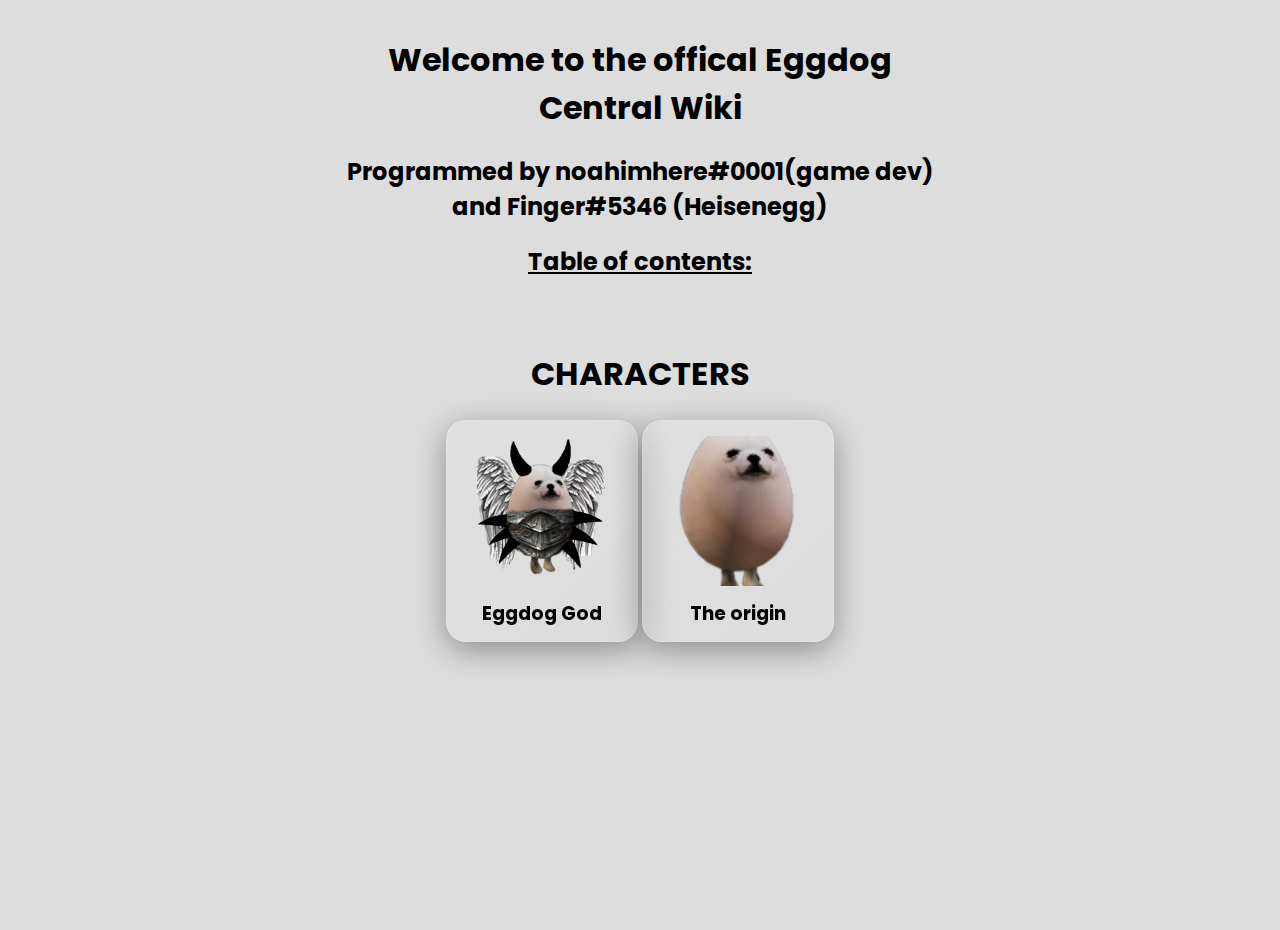
==== public/index.html @ 449f8de4 "firebase" ====
<!DOCTYPE html>
<html>

<head>
  <meta charset="utf-8">
  <meta name="viewport" content="width=device-width">
  <title>Why are you here?</title>
  <link href="style.css" rel="stylesheet" type="text/css" />
  <link rel="preconnect" href="https://fonts.googleapis.com">
  <link rel="preconnect" href="https://fonts.gstatic.com" crossorigin>
  <link href="https://fonts.googleapis.com/css2?family=Poppins:wght@300&display=swap" rel="stylesheet">
</head>
<script src="script.js"></script>

<body>
  <div class="middleContent">
    <h1>Welcome to the offical Eggdog Central Wiki</h1>
    <h2>Programmed by noahimhere#0001(game dev) and Finger#5346 (Heisenegg)</h3>
    <script src="script.js"></script>
    <h2><u>Table of contents:</u></h2>
    </p>

    <div class="products">
      <div class="Works">
        <h1>CHARACTERS</h1>
        <div class="row">
            <div class="product">
                <a href="TheEggdogGod.html">
                    <img src="Images/theEggdogGod.png" height="150px", alt="Eggdog god">
                    <h3>Eggdog God</h3>
                </a>
            </div>
            <div class="product">
              <a href="Origin.html">
                  <img src="Images/Eggdog.webp" height="150px", alt="Eggdog">
                  <h3>The origin</h3>
              </a>
          </div>
  </div>
</body>
</html>
---- public/style.css ----
html, body {
  height: 100%;
  width: 100%;
  margin: 0;
  background: rgb(221, 221, 221);
  font-family: 'Poppins', sans-serif;
}

.indented{ 
  padding-left: 50pt; 
  padding-right: 50pt; 
  width:300px;
} 
hr{
        height: 3.5px;
        background-color: #0d0d0d;
        border: none;
        width:300px;
        margin-inline-start: 0;
        margin-inline-end: 0;
    }
#background {
    transition: background-color 2s;
}
.button {
  background-color: #1c87c9;
  box-shadow: 0 5px 0 #105cad;
  color: white;
  padding: 1em 1.5em;
  position: relative;
  text-decoration: none;
  display: inline-block;
        }
.small {
   display: block; 
   text-align: center; 
} 
.floatRight{
  float:right;
  width: 300px;
}





.character{
  position: absolute;
  width: 300px;
}
table, th, td {
  border:1px solid black;
}

tbody{
  float: right;
  width: 300px;
}
/* for the parts where the content have to be centered / in the middle */
.middleContent{
  height : 100%;
  margin-left : auto;
  margin-right : auto;
  width: 600px;
  padding: 15px 5px;
  height: 100vh;
}

.subtitle{
  background-color: #000000; color:#FFF
}
.test {
  width:400px;
  background:#f00;
}

/* Lame stuff  */
table {
  border-collapse:collapse;
  padding:0;
width: 300px;

}
table td {
  width:25%;
  display:table-cell;
  vertical-align:top;
  height:0px;
  padding: 5px;
}
table td div {
  background:green;
  height:100%;
}

table, th, td {

border-radius: 7px;
}

header{
  position:absolute;
}


th, td{
border-radius: 7px;
}
table {
border-collapse: separate;
border-spacing: 0;
}
table tr th,
table tr td {
border-right: 1px solid #bbb;
border-bottom: 1px solid #bbb;
padding: 5px;
}
table tr th:first-child,
table tr td:first-child {
border-left: 1px solid #bbb;
}
table tr th {
background: #eee;
border-top: 1px solid #bbb;
text-align: left;
}

/* top-left border-radius */
table tr:first-child th:first-child {
border-top-left-radius: 6px;
}

/* top-right border-radius */
table tr:first-child th:last-child {
border-top-right-radius: 6px;
}

/* bottom-left border-radius */
table tr:last-child td:first-child {
border-bottom-left-radius: 6px;
}

/* bottom-right border-radius */
table tr:last-child td:last-child {
border-bottom-right-radius: 6px;
}

.inlined{
  display: inline;
  width: 300px;
}

.indented p{
  width: 200px;
}


.indented ul{
  width: 200px;
}

.middleContent h1, .middleConnect h3, .middleContent h2{
  text-align: center;
}

.row {
  text-align: center;
  display: block;
  margin-left: auto;
  margin-right: auto;
  margin-bottom: 80px;
}



.product, .product button{
  line-height: 50px;
  height:220px;
  position:relative;
  display:inline-block;
  width:190px;
  top:0;
  transition: top ease 0.5s;
  background: linear-gradient(135deg, rgba(255, 255, 255, 0.1), rgba(255, 255, 255, 0)) !important;
  backdrop-filter: blur(10px);
  -webkit-backdrop-filter: blur(10px);
  border-radius: 20px;
  border:1px solid rgba(255, 255, 255, 0.18);
  box-shadow: 0 8px 32px 0 rgba(0, 0, 0, 0.37);
}



.product a, .product button{
  text-decoration: none;
  color:black;
  margin: auto;
  position: absolute;
  top: 0; left: 0; bottom: 0; right: 0;
}


.product a img, .product button img{
  transform: translateY(10%);
  border-radius:15px;
  vertical-align: middle;
  width:130px;
  object-fit: cover;
}



.product:hover{
  top: -10px;
}


/* useless now
.button {
  
  border: none;
  color: black;
  background-color: white;
    padding: 8px 30px;
    text-align: center;
    text-decoration: none;
    font-size: 1.5em;
    margin-right: auto;
    margin-left: auto;
    cursor: pointer;
    border-radius: 40px;
  
  }
  
  */




/* Make sure you are not accessing this website on a 2009 Nokia */
.screencheck{
  background: transparent;
  z-index: -5;
}
.centeredscrfail{
  height: 100vh;
  display: flex;
  justify-content: center;
  align-items: center;
  color:transparent;
  z-index:0;
  background-color: transparent;
  display:none;
}
.products{
  position: relative;
  padding: 100px;
  z-index: 100;
  padding: 30px 0px;
}
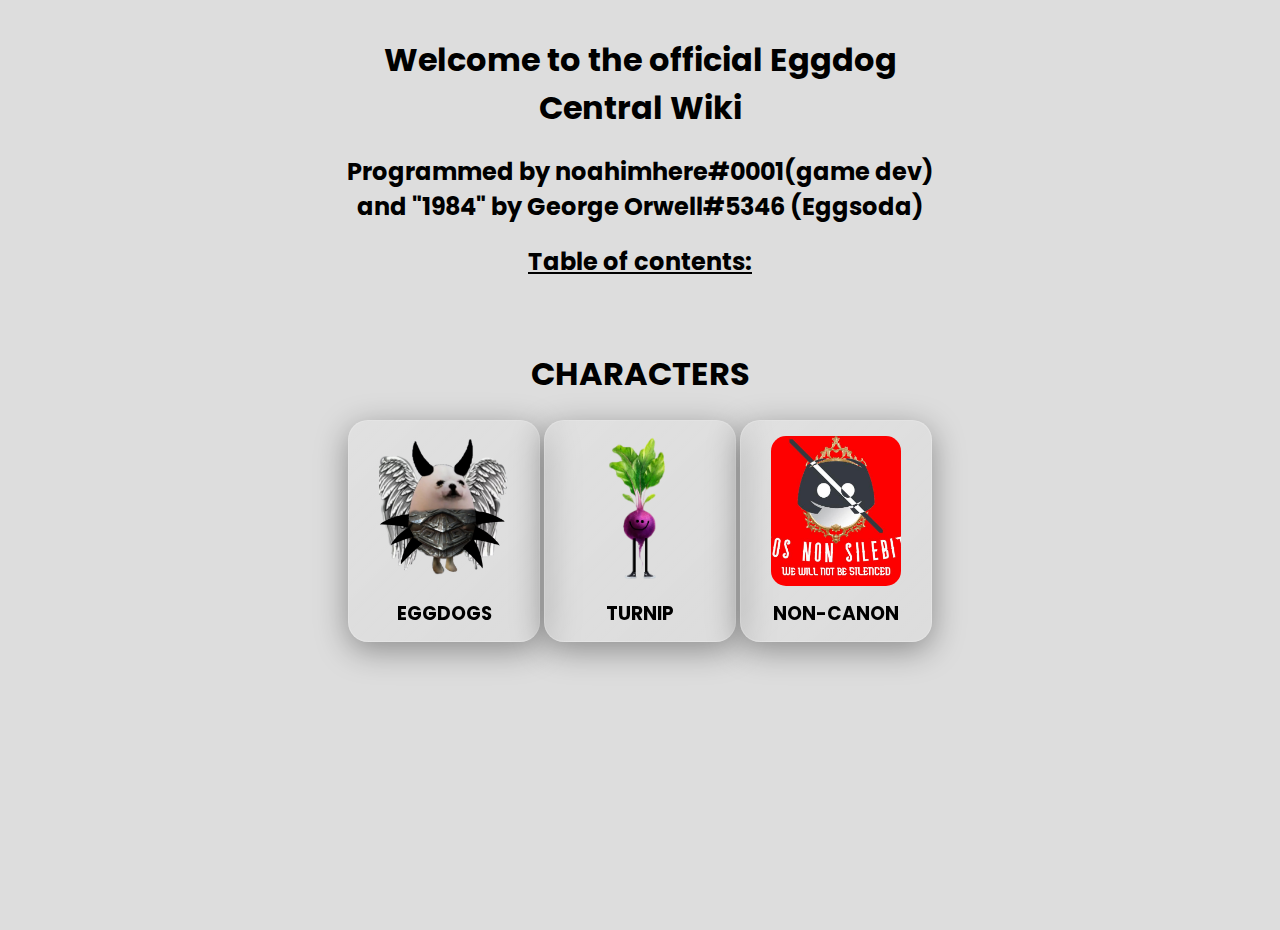
==== commit 8edda649: "Added categories and Alt wars -heisenegg" ====
--- a/public/index.html
+++ b/public/index.html
@@ -4,7 +4,7 @@
 <head>
   <meta charset="utf-8">
   <meta name="viewport" content="width=device-width">
-  <title>Why are you here?</title>
+  <title>Merry Eggmas!</title>
   <link href="style.css" rel="stylesheet" type="text/css" />
   <link rel="preconnect" href="https://fonts.googleapis.com">
   <link rel="preconnect" href="https://fonts.gstatic.com" crossorigin>
@@ -14,28 +14,34 @@
 
 <body>
   <div class="middleContent">
-    <h1>Welcome to the offical Eggdog Central Wiki</h1>
-    <h2>Programmed by noahimhere#0001(game dev) and Finger#5346 (Heisenegg)</h3>
-    <script src="script.js"></script>
-    <h2><u>Table of contents:</u></h2>
-    </p>
+    <h1>Welcome to the official Eggdog Central Wiki</h1>
+    <h2>Programmed by noahimhere#0001(game dev) and "1984" by George Orwell#5346 (Eggsoda)</h3>
+      <script src="script.js"></script>
+      <h2><u>Table of contents:</u></h2>
+      </p>
 
-    <div class="products">
-      <div class="Works">
-        <h1>CHARACTERS</h1>
-        <div class="row">
+      <div class="products">
+        <div class="Works">
+          <h1>CHARACTERS</h1>
+          <div class="row">
             <div class="product">
-                <a href="TheEggdogGod.html">
-                    <img src="Images/theEggdogGod.png" height="150px", alt="Eggdog god">
-                    <h3>Eggdog God</h3>
-                </a>
+              <a href="Eggdogs.html">
+                <img src="Images/theEggdogGod.png" height="150px" , alt="Eggdog god">
+                <h3>EGGDOGS</h3>
+              </a>
             </div>
             <div class="product">
-              <a href="Origin.html">
-                  <img src="Images/Eggdog.webp" height="150px", alt="Eggdog">
-                  <h3>The origin</h3>
+              <a href="Turnips.html">
+                <img src="Images/Turnips.png" height="150px" , alt="Turnip">
+                <h3>TURNIP</h3>
               </a>
-          </div>
-  </div>
+            </div>
+            <div class="product">
+              <a href="nonCanon.html">
+                <img src="Images/orderOfAltsFlag.jpg" height="150px" , alt="Order of the Alts">
+                <h3>NON-CANON</h3>
+              </a>
+            </div>
 </body>
+
 </html>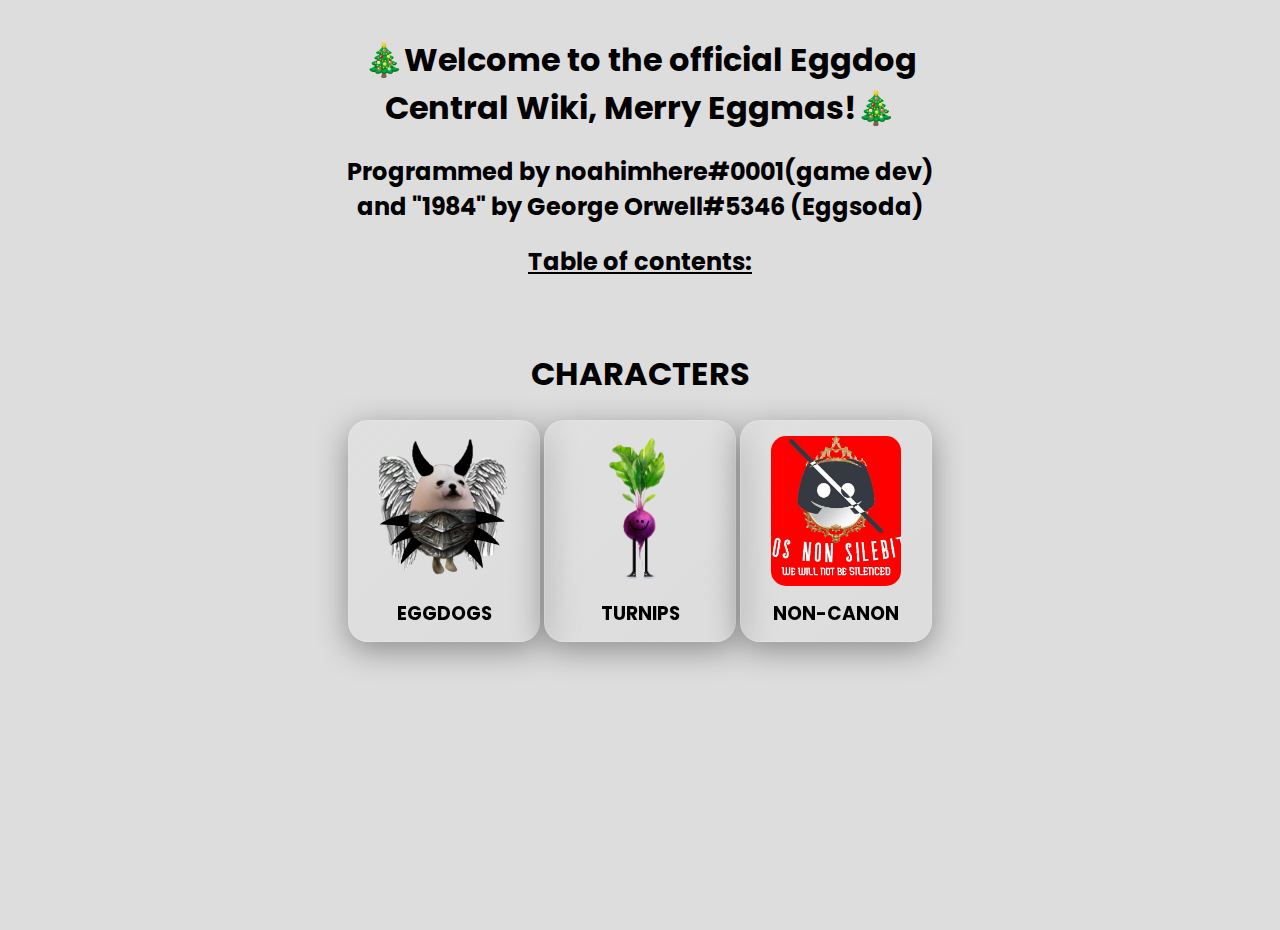
==== commit 18b82862: "Update index.html" ====
--- a/public/index.html
+++ b/public/index.html
@@ -14,7 +14,7 @@
 
 <body>
   <div class="middleContent">
-    <h1>Welcome to the official Eggdog Central Wiki</h1>
+    <h1>🎄Welcome to the official Eggdog Central Wiki, Merry Eggmas!🎄</h1>
     <h2>Programmed by noahimhere#0001(game dev) and "1984" by George Orwell#5346 (Eggsoda)</h3>
       <script src="script.js"></script>
       <h2><u>Table of contents:</u></h2>
@@ -33,7 +33,7 @@
             <div class="product">
               <a href="Turnips.html">
                 <img src="Images/Turnips.png" height="150px" , alt="Turnip">
-                <h3>TURNIP</h3>
+                <h3>TURNIPS</h3>
               </a>
             </div>
             <div class="product">
@@ -44,4 +44,4 @@
             </div>
 </body>
 
-</html>+</html>
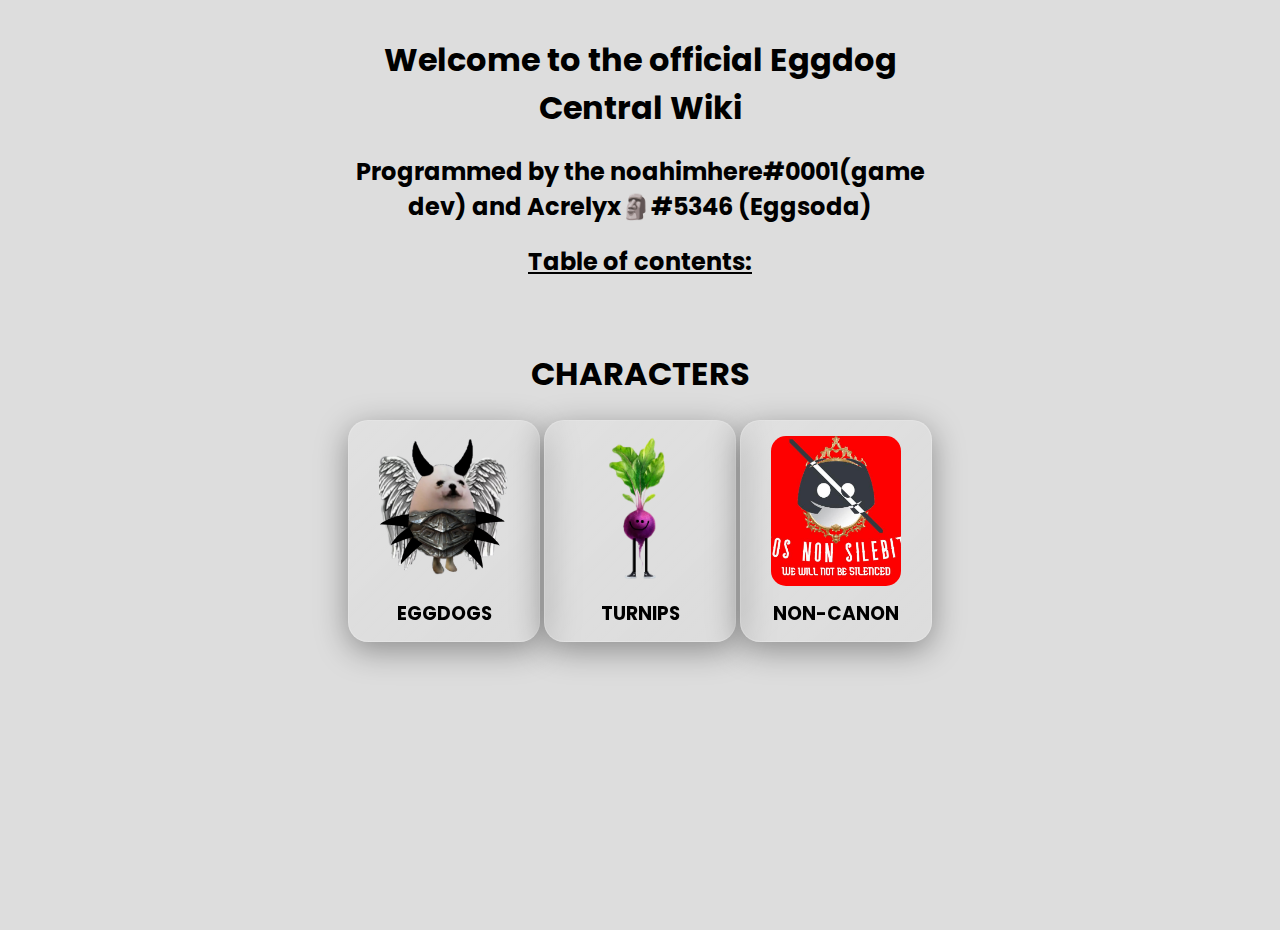
==== commit 8f3f988b: "Added default turnipa nd fixed grammer and typos" ====
--- a/public/index.html
+++ b/public/index.html
@@ -4,7 +4,7 @@
 <head>
   <meta charset="utf-8">
   <meta name="viewport" content="width=device-width">
-  <title>Merry Eggmas!</title>
+  <title>More files coming soon (real)</title>
   <link href="style.css" rel="stylesheet" type="text/css" />
   <link rel="preconnect" href="https://fonts.googleapis.com">
   <link rel="preconnect" href="https://fonts.gstatic.com" crossorigin>
@@ -14,8 +14,8 @@
 
 <body>
   <div class="middleContent">
-    <h1>🎄Welcome to the official Eggdog Central Wiki, Merry Eggmas!🎄</h1>
-    <h2>Programmed by noahimhere#0001(game dev) and "1984" by George Orwell#5346 (Eggsoda)</h3>
+    <h1>Welcome to the official Eggdog Central Wiki</h1>
+    <h2>Programmed by the noahimhere#0001(game dev) and Acrelyx🗿#5346 (Eggsoda)</h3>
       <script src="script.js"></script>
       <h2><u>Table of contents:</u></h2>
       </p>
